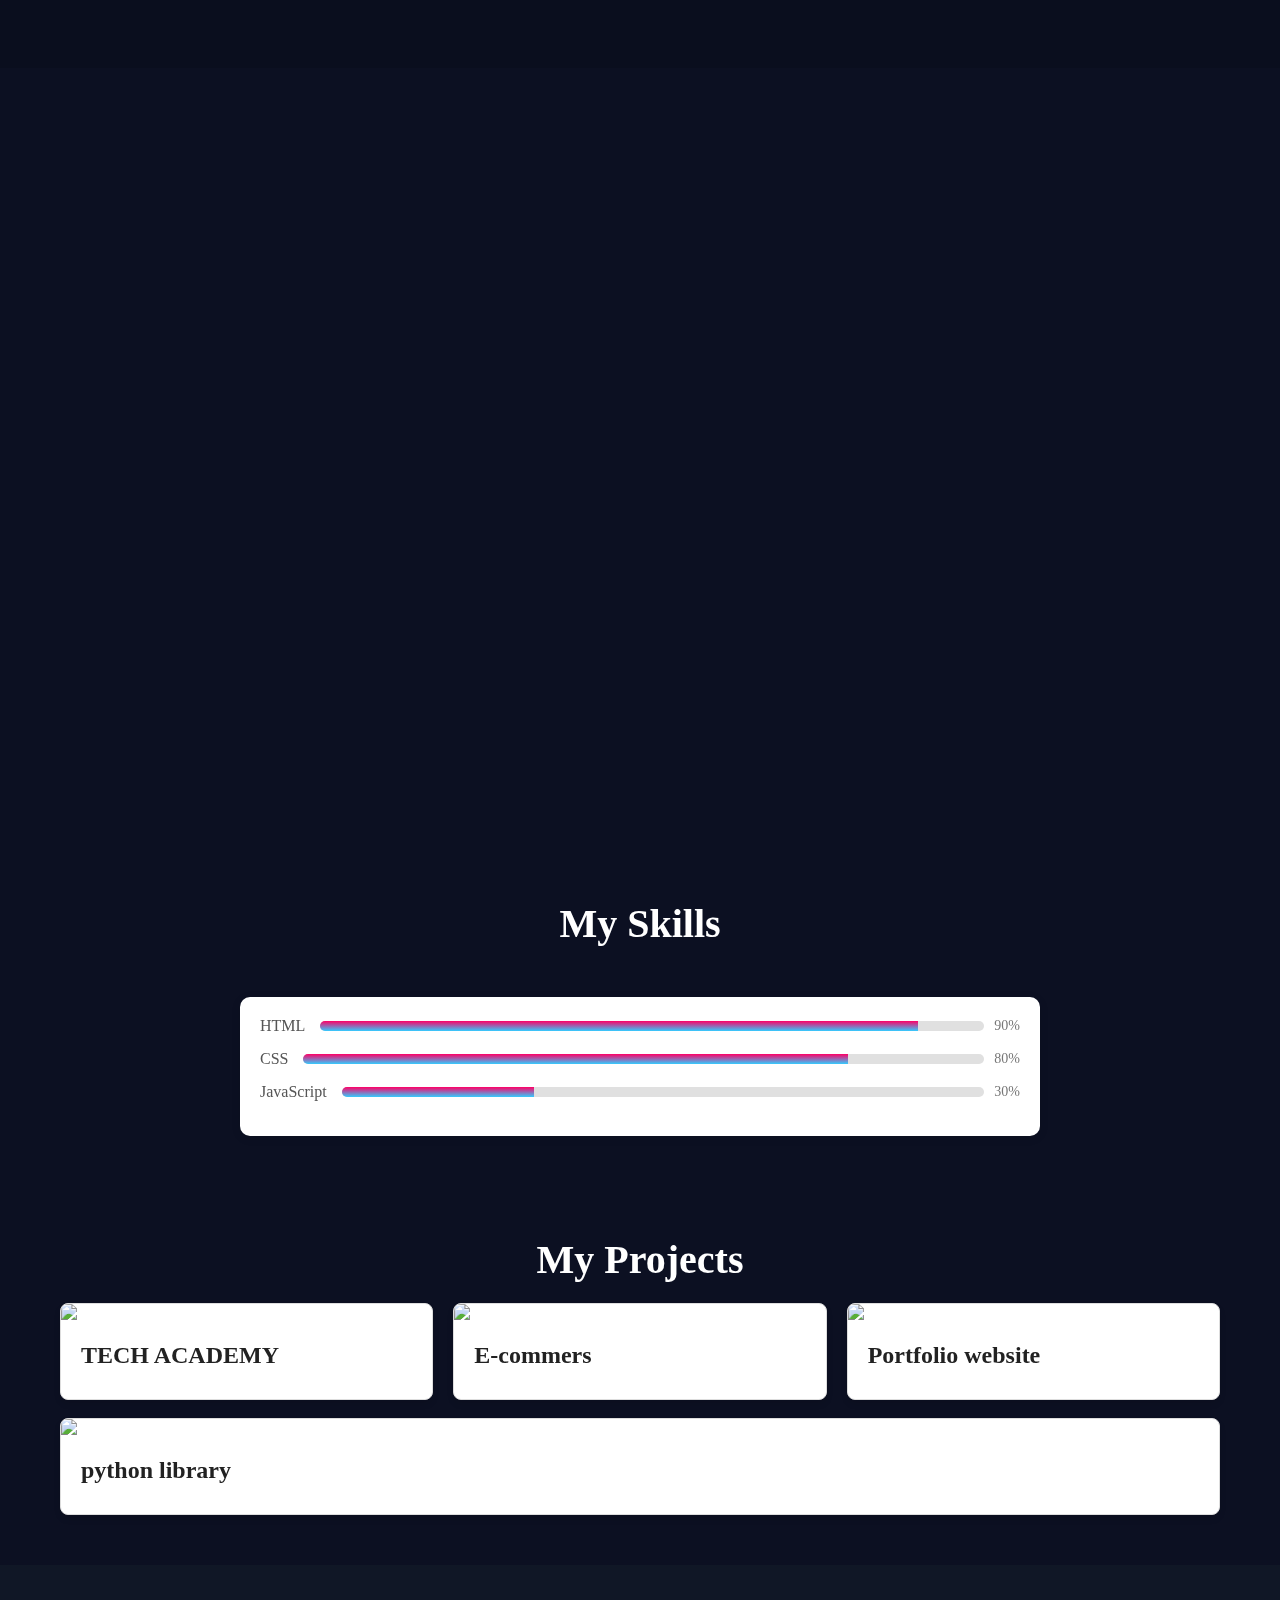
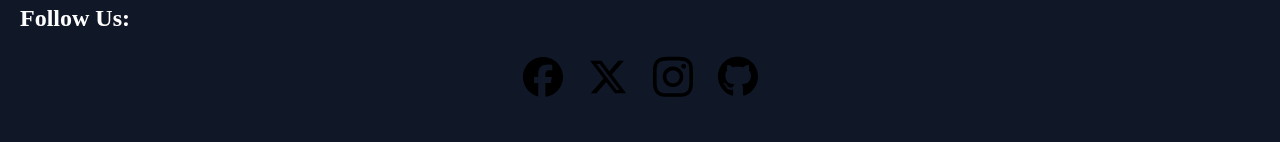
==== portfolio.html @ e425434f "Update portfolio.html" ====
<!DOCTYPE html>
<html lang="en">
<head>
    <meta charset="UTF-8">
    <meta name="viewport" content="width=device-width, initial-scale=1.0">
    <link rel="shortcut icon" href="https://res.cloudinary.com/ddzvcwo9v/image/upload/v1724843658/dedstkysozglwzvgcnnf.png" type="image/x-icon">
    <link rel="stylesheet" href="portfolio.css">
    <title>portfolio</title>
</head>
<body>
    <header class="header">
        <a href="#" class="logo">kingmarw</a>
        <nav class="nav">
            <a href="#" style="--i:1" class="active">Home</a>
            <a href="#skills" style="--i:2">my skils</a>
            <a href="#pro" style="--i:3">projects</a>
            <a href="#social" style="--i:4">social</a>
        </nav>
    </header>
    <section class="home">
        <div class="home-content">
            <h1>Hi, I'm MARWAN Elbadry</h1>
            <h3>WEB DEVELOPMENT</h3>
            <p>I want to be computer engineer</p>
            <a href="#pro" class="btn">My Work</a>
        </div>

        <div class="home-img">
            <div class="glowing-circle">
                <span></span>
                <span></span>
                <div class="image">
                <img src="https://res.cloudinary.com/ddzvcwo9v/image/upload/v1734709242/wa3lcucojf1qmdwb09uf.jpg" alt="">
                </div>
            </div>
        </div>
    </section>
    <h2 class="sk" id="skills">My Skills</h2>
    <div class="skills-section">
        <div class="skill">
        <span class="skill-name">HTML</span>
        <div class="skill-bar">
            <div class="skill-bar-fill" style="width: 90%;"></div>
        </div>
        <span class="skill-percentage">90%</span>
        </div>
        <div class="skill">
        <span class="skill-name">CSS</span>
        <div class="skill-bar">
            <div class="skill-bar-fill" style="width: 80%;"></div>
        </div>
        <span class="skill-percentage">80%</span>
        </div>
        <div class="skill">
        <span class="skill-name">JavaScript</span>
        <div class="skill-bar">
            <div class="skill-bar-fill" style="width: 30%;"></div>
        </div>
        <span class="skill-percentage">30%</span>
        </div>
    </div>

    <section class="projects-section" id="pro">
        <h2>My Projects</h2>
        <div class="projects-container">
            <div class="project-card">
                <img src="https://res.cloudinary.com/ddzvcwo9v/image/upload/v1734712965/g6yvmnpdj5k37snzpkqw.jpg" alt="Project 1" class="project-image">
                <div class="project-content">
                    <h3 class="project-title">TECH ACADEMY</h3>
                </div>
            </div>

            <div class="project-card">
                <img src="https://res.cloudinary.com/ddzvcwo9v/image/upload/v1734712967/htvb4mfzkhazmmc0hdqh.jpg" alt="Project 2" class="project-image">
                <div class="project-content">
                    <h3 class="project-title">E-commers</h3>
                </div>
            </div>

            <div class="project-card">
                <img src="https://res.cloudinary.com/ddzvcwo9v/image/upload/v1734712961/jsepmfvelvj4rqw4cdtt.jpg" alt="Project 3" class="project-image">
                <div class="project-content">
                    <h3 class="project-title">Portfolio website</h3>
                </div>
            </div>
        </div><br>
        <div class="project-card">
            <img src="https://res.cloudinary.com/ddzvcwo9v/image/upload/v1735302737/auinsat9s2ljoac7byhu.png" alt="Project 3" class="project-image">
                <div class="project-content">
                    <h3 class="project-title">python library</h3>
                </div>
        </div>
    </section>


    <div class="social-media-section"id="social">
        <h2>Follow Us:</h2>
        <div class="social-icons">
        <a href="https://facebook.com/kingmarw3" target="_blank" class="social-icon" title="Facebook"><svg xmlns="http://www.w3.org/2000/svg" viewBox="0 0 512 512"><!--!Font Awesome Free 6.7.2 by @fontawesome - https://fontawesome.com License - https://fontawesome.com/license/free Copyright 2024 Fonticons, Inc.--><path d="M512 256C512 114.6 397.4 0 256 0S0 114.6 0 256C0 376 82.7 476.8 194.2 504.5V334.2H141.4V256h52.8V222.3c0-87.1 39.4-127.5 125-127.5c16.2 0 44.2 3.2 55.7 6.4V172c-6-.6-16.5-1-29.6-1c-42 0-58.2 15.9-58.2 57.2V256h83.6l-14.4 78.2H287V510.1C413.8 494.8 512 386.9 512 256h0z"/></svg></a>
        <a href="https://X.com/KingMarw17299" target="_blank" class="social-icon" title="Twitter"><svg xmlns="http://www.w3.org/2000/svg" viewBox="0 0 512 512"><!--!Font Awesome Free 6.7.2 by @fontawesome - https://fontawesome.com License - https://fontawesome.com/license/free Copyright 2024 Fonticons, Inc.--><path d="M389.2 48h70.6L305.6 224.2 487 464H345L233.7 318.6 106.5 464H35.8L200.7 275.5 26.8 48H172.4L272.9 180.9 389.2 48zM364.4 421.8h39.1L151.1 88h-42L364.4 421.8z"/></svg></a>
        <a href="https://instagram.com/kingmarw3" target="_blank" class="social-icon" title="Instagram"><svg xmlns="http://www.w3.org/2000/svg" viewBox="0 0 448 512"><!--!Font Awesome Free 6.7.2 by @fontawesome - https://fontawesome.com License - https://fontawesome.com/license/free Copyright 2024 Fonticons, Inc.--><path d="M224.1 141c-63.6 0-114.9 51.3-114.9 114.9s51.3 114.9 114.9 114.9S339 319.5 339 255.9 287.7 141 224.1 141zm0 189.6c-41.1 0-74.7-33.5-74.7-74.7s33.5-74.7 74.7-74.7 74.7 33.5 74.7 74.7-33.6 74.7-74.7 74.7zm146.4-194.3c0 14.9-12 26.8-26.8 26.8-14.9 0-26.8-12-26.8-26.8s12-26.8 26.8-26.8 26.8 12 26.8 26.8zm76.1 27.2c-1.7-35.9-9.9-67.7-36.2-93.9-26.2-26.2-58-34.4-93.9-36.2-37-2.1-147.9-2.1-184.9 0-35.8 1.7-67.6 9.9-93.9 36.1s-34.4 58-36.2 93.9c-2.1 37-2.1 147.9 0 184.9 1.7 35.9 9.9 67.7 36.2 93.9s58 34.4 93.9 36.2c37 2.1 147.9 2.1 184.9 0 35.9-1.7 67.7-9.9 93.9-36.2 26.2-26.2 34.4-58 36.2-93.9 2.1-37 2.1-147.8 0-184.8zM398.8 388c-7.8 19.6-22.9 34.7-42.6 42.6-29.5 11.7-99.5 9-132.1 9s-102.7 2.6-132.1-9c-19.6-7.8-34.7-22.9-42.6-42.6-11.7-29.5-9-99.5-9-132.1s-2.6-102.7 9-132.1c7.8-19.6 22.9-34.7 42.6-42.6 29.5-11.7 99.5-9 132.1-9s102.7-2.6 132.1 9c19.6 7.8 34.7 22.9 42.6 42.6 11.7 29.5 9 99.5 9 132.1s2.7 102.7-9 132.1z"/></svg></a>
        <a href="https://github.com/Kingmarw" target="_blank" class="social-icon" title="Github"><svg xmlns="http://www.w3.org/2000/svg" viewBox="0 0 496 512"><!--!Font Awesome Free 6.7.2 by @fontawesome - https://fontawesome.com License - https://fontawesome.com/license/free Copyright 2024 Fonticons, Inc.--><path d="M165.9 397.4c0 2-2.3 3.6-5.2 3.6-3.3 .3-5.6-1.3-5.6-3.6 0-2 2.3-3.6 5.2-3.6 3-.3 5.6 1.3 5.6 3.6zm-31.1-4.5c-.7 2 1.3 4.3 4.3 4.9 2.6 1 5.6 0 6.2-2s-1.3-4.3-4.3-5.2c-2.6-.7-5.5 .3-6.2 2.3zm44.2-1.7c-2.9 .7-4.9 2.6-4.6 4.9 .3 2 2.9 3.3 5.9 2.6 2.9-.7 4.9-2.6 4.6-4.6-.3-1.9-3-3.2-5.9-2.9zM244.8 8C106.1 8 0 113.3 0 252c0 110.9 69.8 205.8 169.5 239.2 12.8 2.3 17.3-5.6 17.3-12.1 0-6.2-.3-40.4-.3-61.4 0 0-70 15-84.7-29.8 0 0-11.4-29.1-27.8-36.6 0 0-22.9-15.7 1.6-15.4 0 0 24.9 2 38.6 25.8 21.9 38.6 58.6 27.5 72.9 20.9 2.3-16 8.8-27.1 16-33.7-55.9-6.2-112.3-14.3-112.3-110.5 0-27.5 7.6-41.3 23.6-58.9-2.6-6.5-11.1-33.3 2.6-67.9 20.9-6.5 69 27 69 27 20-5.6 41.5-8.5 62.8-8.5s42.8 2.9 62.8 8.5c0 0 48.1-33.6 69-27 13.7 34.7 5.2 61.4 2.6 67.9 16 17.7 25.8 31.5 25.8 58.9 0 96.5-58.9 104.2-114.8 110.5 9.2 7.9 17 22.9 17 46.4 0 33.7-.3 75.4-.3 83.6 0 6.5 4.6 14.4 17.3 12.1C428.2 457.8 496 362.9 496 252 496 113.3 383.5 8 244.8 8zM97.2 352.9c-1.3 1-1 3.3 .7 5.2 1.6 1.6 3.9 2.3 5.2 1 1.3-1 1-3.3-.7-5.2-1.6-1.6-3.9-2.3-5.2-1zm-10.8-8.1c-.7 1.3 .3 2.9 2.3 3.9 1.6 1 3.6 .7 4.3-.7 .7-1.3-.3-2.9-2.3-3.9-2-.6-3.6-.3-4.3 .7zm32.4 35.6c-1.6 1.3-1 4.3 1.3 6.2 2.3 2.3 5.2 2.6 6.5 1 1.3-1.3 .7-4.3-1.3-6.2-2.2-2.3-5.2-2.6-6.5-1zm-11.4-14.7c-1.6 1-1.6 3.6 0 5.9 1.6 2.3 4.3 3.3 5.6 2.3 1.6-1.3 1.6-3.9 0-6.2-1.4-2.3-4-3.3-5.6-2z"/></svg></a>
    </div>
</div>
</body>
</html>
---- portfolio.css ----
@import url('https://fonts.googleapis.com/css2?family=Poppins:ital,wght@0,100;0,200;0,300;0,400;0,500;0,600;0,700;0,800;0,900;1,100;1,200;1,300;1,400;1,500;1,600;1,700;1,800;1,900&display=swap');
*
{
    margin: 0;
    padding: 0;
    box-sizing: border-box;
    font-family: Rubik;
    scroll-behavior: smooth;
}
body
{
    background: #0c1022;
    color: #fff;
}
header
{
    position: fixed;
    top: 0;
    left: 0;
    width: 100%;
    padding: 20px 10%;
    background: rgba(0, 0, 0, 0.1);
    backdrop-filter: blur(19px);
    display: flex;
    justify-content: space-between;
    align-items: center;
    z-index: 1000;
}
.logo
{
    font-size: 25px;
    color: #fff;
    text-decoration: none;
    font-weight: 600;
    pointer-events: none;
    opacity: 0;
    animation: slideTop 1s ease forwards;
}
nav a
{
    display: inline-block;
    font-size: 18px;
    color: #fff;
    text-decoration: none;
    font-weight: 500;
    margin-left: 30px;
    opacity: 0;
    animation: slideTop 0.5s ease forwards;
    animation-delay: calc(0.2s * var(--i));
}
.nav a.active,
.nav a:hover
{
    background: linear-gradient(45deg, #f06,#3cf);
    -webkit-text-fill-color: transparent;
    -webkit-background-clip: text;
}
.home
{
    width: 100%;
    height: 100vh;
    display: flex;
    justify-content: space-between;
    align-items: center;
    padding: 70px 10% 0;
}
.home-content
{
    max-width: 700px;
}
.home-content h1
{
    font-size: 56px;
    font-weight: 700;
    line-height: 1.2;
    opacity: 0;
    animation: slideRight 1s ease forwards;
    animation-delay: 0.7s;
}
.home-content h3
{
    font-size: 32px;
    font-weight: 700;
    opacity: 0;
    animation: slideLeft 1s ease forwards;
    animation-delay: 1s;
}
.home-content p
{
    font-size: 16px;
    margin: 20px 0 40px;
    opacity: 0;
    animation: slideLeft 1s ease forwards;
    animation-delay: 1.3s;
}
.btn
{
    position: relative;
    display: inline-flex;
    justify-content: center;
    align-items: center;
    width: 180px;
    height: 48px;
    border-radius: 40px;
    font-size: 19px;
    color: #fff;
    text-decoration: none;
    font-weight: 600;
    letter-spacing: 1px;
    z-index: 1;
    opacity: 0;
    animation: slideTop 1s ease forwards;
    animation-delay: 0.7s;
}
.btn::before
{
    content: "";
    position: absolute;
    top: 0;
    left: 0;
    inset: 0;
    background: linear-gradient(45deg,#f06,#3cf,#f06);
    background-size: 200%;
    background-position: 0 0;
    z-index: -1;
    border-radius: 40px;
    filter: blur(5px);
    transition: 0.5s ease;
}
.btn:hover::before
{
    background-position: 100% 0;
}
.btn::after
{
    content: "";
    position: absolute;
    top: 0;
    left: 0;
    inset: 0;
    background: linear-gradient(45deg,#f06,#3cf,#f06);
    background-position: 0 0;
    background-size: 200%;
    z-index: -1;
    border-radius: 40px;
    transition: 0.5s ease;
}
.btn:hover::after
{
    background-position: 100% 0;
}
.home-img
{
    width: 450px;
    height: 420px;
    opacity: 0;
    animation: zoom 1s ease forwards,floatImage 4s ease-in-out infinite;
    animation-delay: 0.7s, 1s;
}
.home-img .glowing-circle
{
    position: relative;
    width: 100%;
    height: 100%;
    border-radius: 50%;
    display: flex;
    justify-content: center;
    align-items: center;
}
.home-img .glowing-circle::after
{
    content: '';
    position: absolute;
    width: 380px;
    height: 380px;
    background: #0c1022;
    border-radius: 50%;
}
.glowing-circle .image
{
    position: relative;
    width: 380px;
    height: 380px;
    display: flex;
    justify-content: center;
    align-items: center;
    z-index: 1;
}
.image img
{
    position: absolute;
    max-width: 385px;
    height: 387px;
    border-radius: 100%;
    object-fit: contain;
}
.glowing-circle span
{
    position: absolute;
    width: 430px;
    height: 430px;
    background: linear-gradient(#f06, #3cf);
    border-radius: 50%;
    animation: circleRotate 5s linear infinite;
}
.glowing-circle span:nth-child(1)
{
    filter: blur(10px);
}

/* keyfram animation */
@keyframes slideTop {
    0%
    {
        opacity: 0;
        transform: translateY(100px);
    }
    100%
    {
        opacity: 1;
        transform: translateY(0);
    }
}
@keyframes slideRight {
    0%
    {
        opacity: 0;
        transform: translateX(-100px);
    }
    100%
    {
        opacity: 1;
        transform: translateX(0);
    }
}
@keyframes slideLeft {
    0%
    {
        opacity: 0;
        transform: translateX(100px);
    }
    100%
    {
        opacity: 1;
        transform: translateX(0);
    }
}
@keyframes zoom {
    0%
    {
        opacity: 0;
        transform: scale(0);
    }
    100%
    {
        opacity: 1;
        transform: scale(1);
    }
}
@keyframes floatImage {
    0%
    {
        transform: translateY(0);
    }
    50%
    {
        transform: translateY(-24px);
    }
    100%
    {
        transform: translateY(0);
    }
}
@keyframes circleRotate {
    0%
    {
        transform: rotate(0);
    }
    
    100%
    {
        transform: rotate(360deg);
    }
}
.skills-section {
    padding: 20px;
    max-width: 800px;
    margin: 50px auto;
    background-color: #ffffff;
    border-radius: 10px;
    box-shadow: 0 2px 10px rgba(0, 0, 0, 0.1);
  }
  .skills-section h2 {
    text-align: center;
    color: #333333;
    margin-bottom: 20px;
  }
  .skill {
    display: flex;
    align-items: center;
    justify-content: space-between;
    margin-bottom: 15px;
  }
  .skill-name {
    font-size: 16px;
    color: #555555;
  }
  .skill-bar {
    flex: 1;
    margin-left: 15px;
    height: 10px;
    background-color: #e0e0e0;
    border-radius: 5px;
    position: relative;
    overflow: hidden;
  }
  .skill-bar-fill {
    height: 100%;
    background: linear-gradient(#f06, #3cf);
    width: 0%;
    transition: width 1.5s ease-in-out;
}
  .skill-percentage {
    font-size: 14px;
    color: #777777;
    margin-left: 10px;
  }
  .social-media-section {
    padding: 40px 20px;
    background-color: rgba(17, 25, 40, 0.75);
    backdrop-filter: blur(19px) saturate(100%);
    color: #fff;
}
  .social-media-section h2 {
    margin-bottom: 20px;
    font-size: 24px;
    color: #fff;
}
  .social-icons {
    display: flex;
    justify-content: center;
    gap: 15px;
}
  .social-icon {
    width: 50px;
    height: 50px;
    display: flex;
    align-items: center;
    justify-content: center;
    border-radius: 50%;
    background: none;
    color: #fff;
    font-size: 10px;
    text-decoration: none;
    transition: background-color 0.3s, transform 0.3s;
}
svg{
    width: 40px;
}
.social-icon:hover {
    background: linear-gradient(#f06,#3cf);
    transform: scale(1.1);
}
.projects-section {
    padding: 50px 20px;
    max-width: 1200px;
    margin: 0 auto;
}
.projects-section h2 {
    text-align: center;
    font-size: 2.5em;
    margin-bottom: 20px;
    color: #fff;
}
.projects-container {
    display: grid;
    grid-template-columns: repeat(auto-fit, minmax(300px, 1fr));
    gap: 20px;
}
.project-card {
    background: #fff;
    border: 1px solid #ddd;
    border-radius: 8px;
    overflow: hidden;
    box-shadow: 0 4px 6px rgba(0, 0, 0, 0.1);
    transition: transform 0.3s;
}
.project-card:hover {
    transform: translateY(-10px);
}
.project-image {
    width: 100%;
    height: 200px;
    object-fit: cover;
}
.project-content {
    padding: 20px;
}
.project-title {
    font-size: 1.5em;
    margin-bottom: 10px;
    color: #222;
}
.project-description {
    font-size: 1em;
    color: #555;
    margin-bottom: 15px;
}
.project-link {
    text-decoration: none;
    color: #007bff;
    font-weight: bold;
    transition: color 0.3s;
}
.project-link:hover {
    color: #0056b3;
}
.sk{
    text-align: center;
    font-size: 2.5em;
}
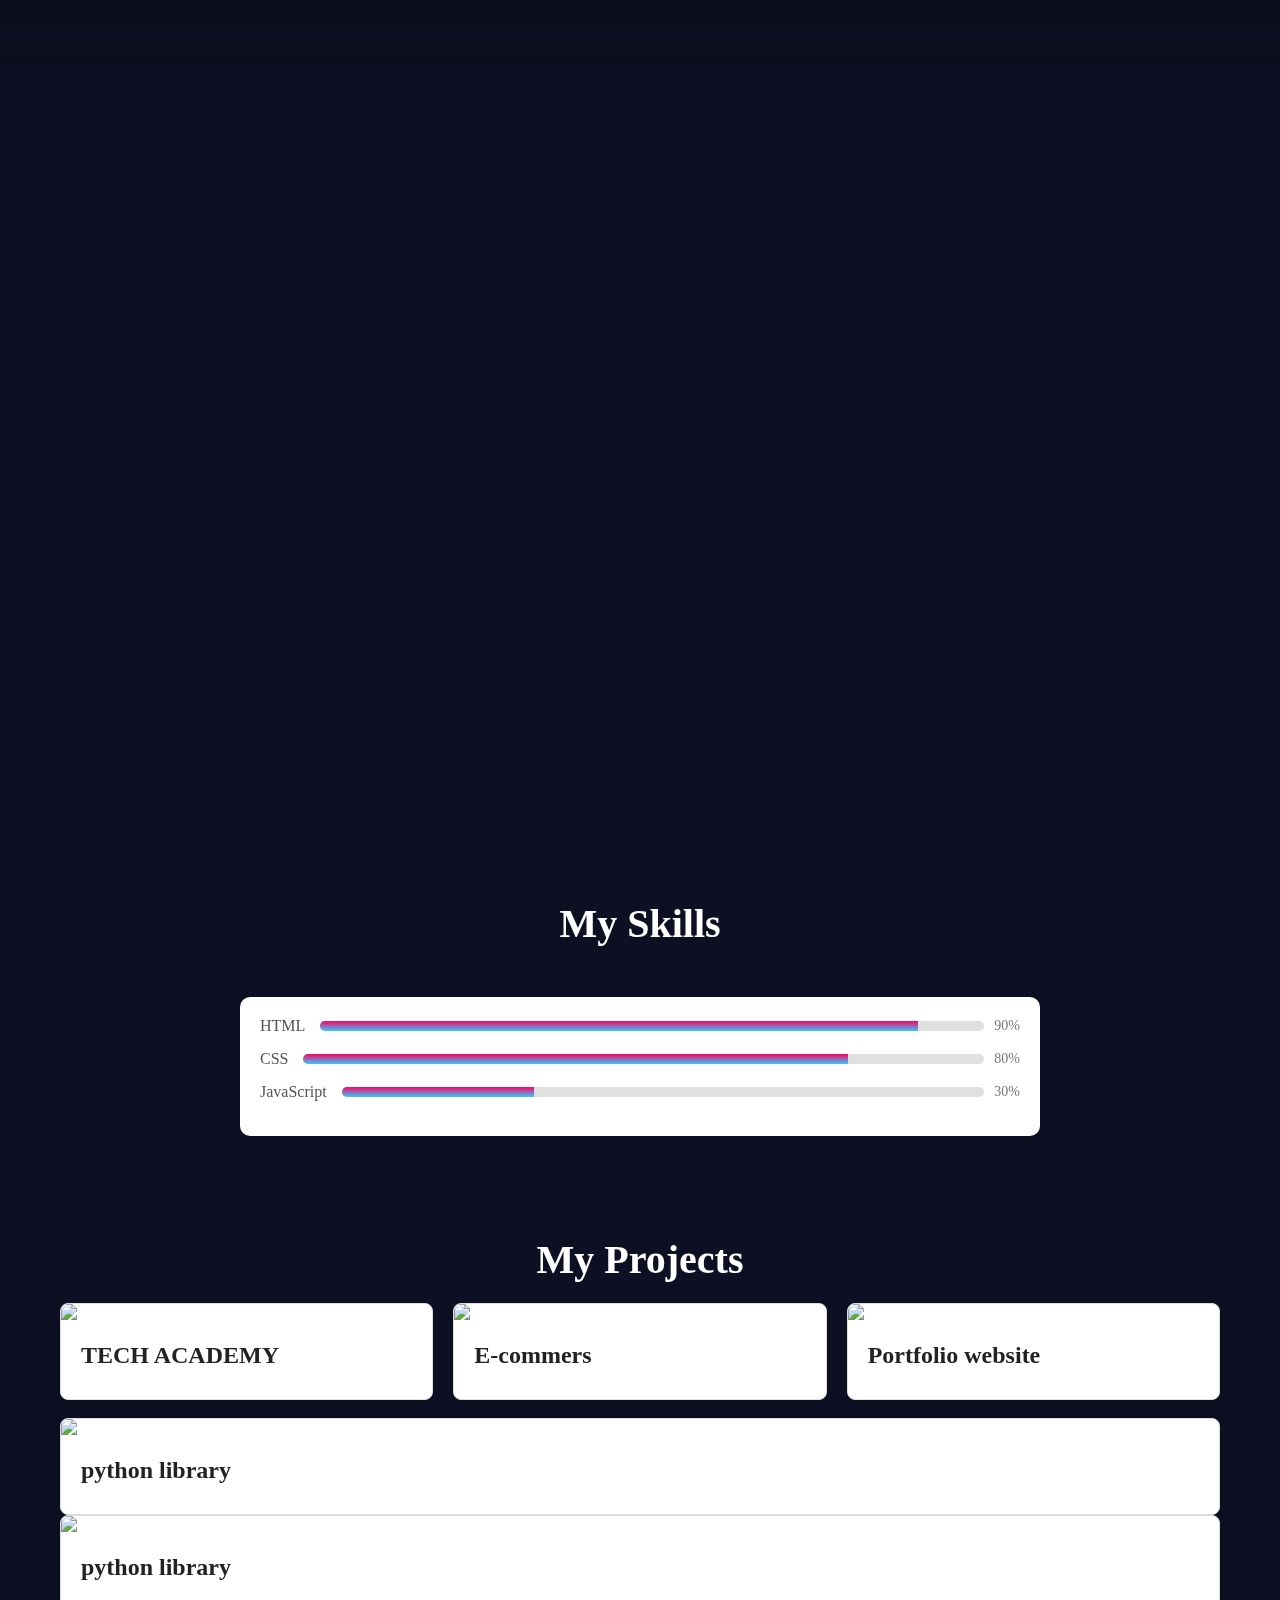
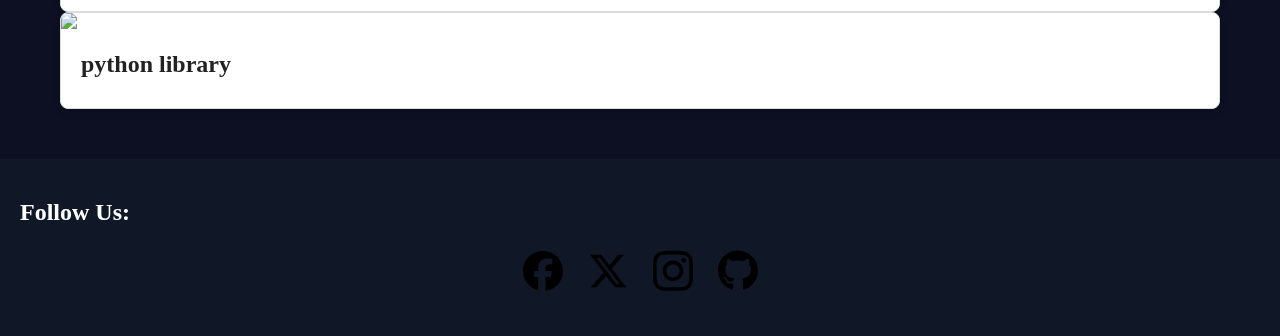
==== commit 23385ba7: "Update portfolio.html" ====
--- a/portfolio.html
+++ b/portfolio.html
@@ -85,7 +85,19 @@
             </div>
         </div><br>
         <div class="project-card">
-            <img src="https://res.cloudinary.com/ddzvcwo9v/image/upload/v1735302737/auinsat9s2ljoac7byhu.png" alt="Project 3" class="project-image">
+            <img src="https://res.cloudinary.com/ddzvcwo9v/image/upload/v1723411837/uew3bdnqyew2hrf4bnuc.jpg" alt="Project 3" class="project-image">
+                <div class="project-content">
+                    <h3 class="project-title">python library</h3>
+                </div>
+        </div>
+        <div class="project-card">
+            <img src="https://res.cloudinary.com/ddzvcwo9v/image/upload/v1723411837/uew3bdnqyew2hrf4bnuc.jpg" alt="Project 3" class="project-image">
+                <div class="project-content">
+                    <h3 class="project-title">python library</h3>
+                </div>
+        </div>
+        <div class="project-card">
+            <img src="https://res.cloudinary.com/ddzvcwo9v/image/upload/v1723411837/uew3bdnqyew2hrf4bnuc.jpg" alt="Project 3" class="project-image">
                 <div class="project-content">
                     <h3 class="project-title">python library</h3>
                 </div>
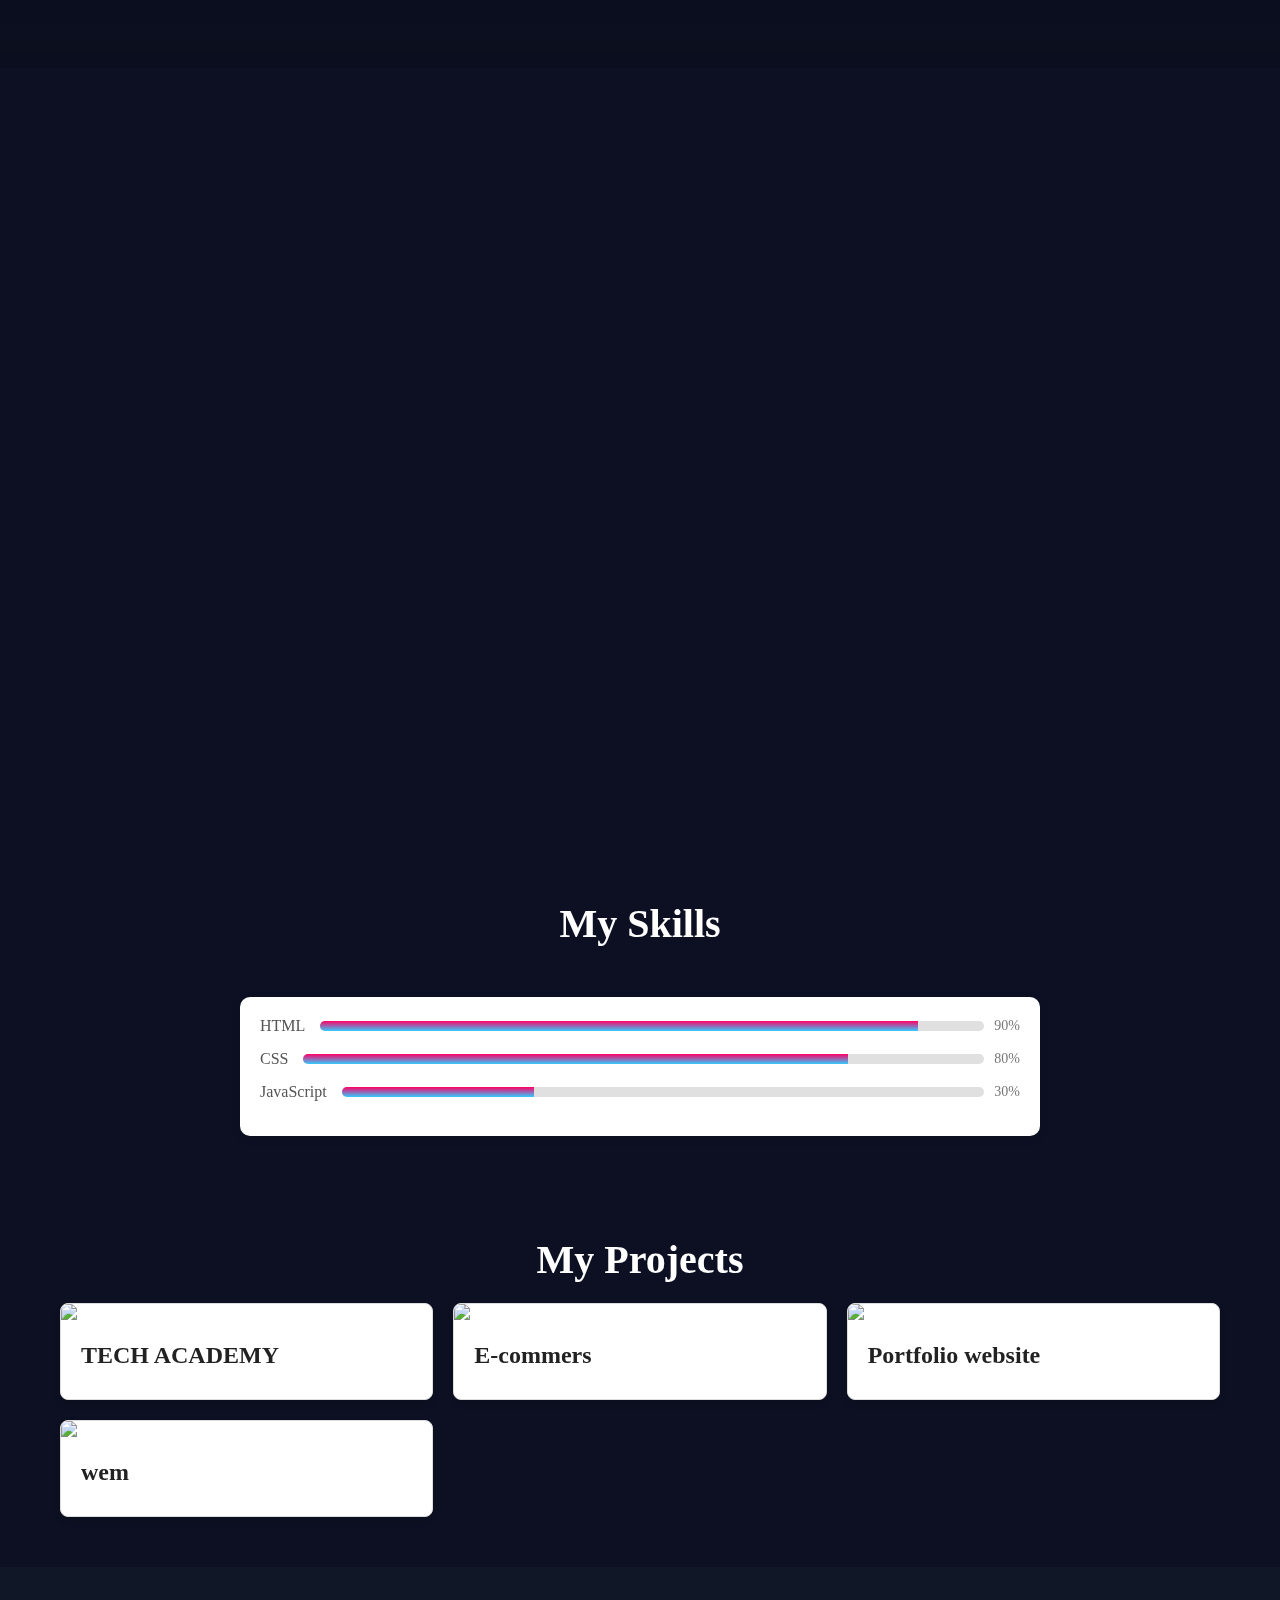
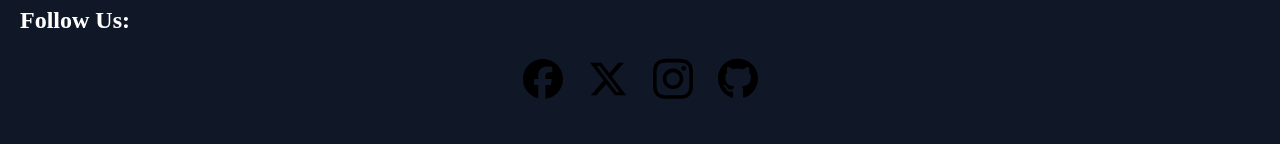
==== commit 31afbe87: "Update portfolio.html" ====
--- a/portfolio.html
+++ b/portfolio.html
@@ -83,24 +83,12 @@
                     <h3 class="project-title">Portfolio website</h3>
                 </div>
             </div>
-        </div><br>
-        <div class="project-card">
-            <img src="https://res.cloudinary.com/ddzvcwo9v/image/upload/v1723411837/uew3bdnqyew2hrf4bnuc.jpg" alt="Project 3" class="project-image">
+            <div class="project-card">
+                <img src="https://res.cloudinary.com/ddzvcwo9v/image/upload/v1734712961/jsepmfvelvj4rqw4cdtt.jpg" alt="Project 3" class="project-image">
                 <div class="project-content">
-                    <h3 class="project-title">python library</h3>
+                    <h3 class="project-title">wem</h3>
                 </div>
-        </div>
-        <div class="project-card">
-            <img src="https://res.cloudinary.com/ddzvcwo9v/image/upload/v1723411837/uew3bdnqyew2hrf4bnuc.jpg" alt="Project 3" class="project-image">
-                <div class="project-content">
-                    <h3 class="project-title">python library</h3>
-                </div>
-        </div>
-        <div class="project-card">
-            <img src="https://res.cloudinary.com/ddzvcwo9v/image/upload/v1723411837/uew3bdnqyew2hrf4bnuc.jpg" alt="Project 3" class="project-image">
-                <div class="project-content">
-                    <h3 class="project-title">python library</h3>
-                </div>
+            </div>
         </div>
     </section>
 
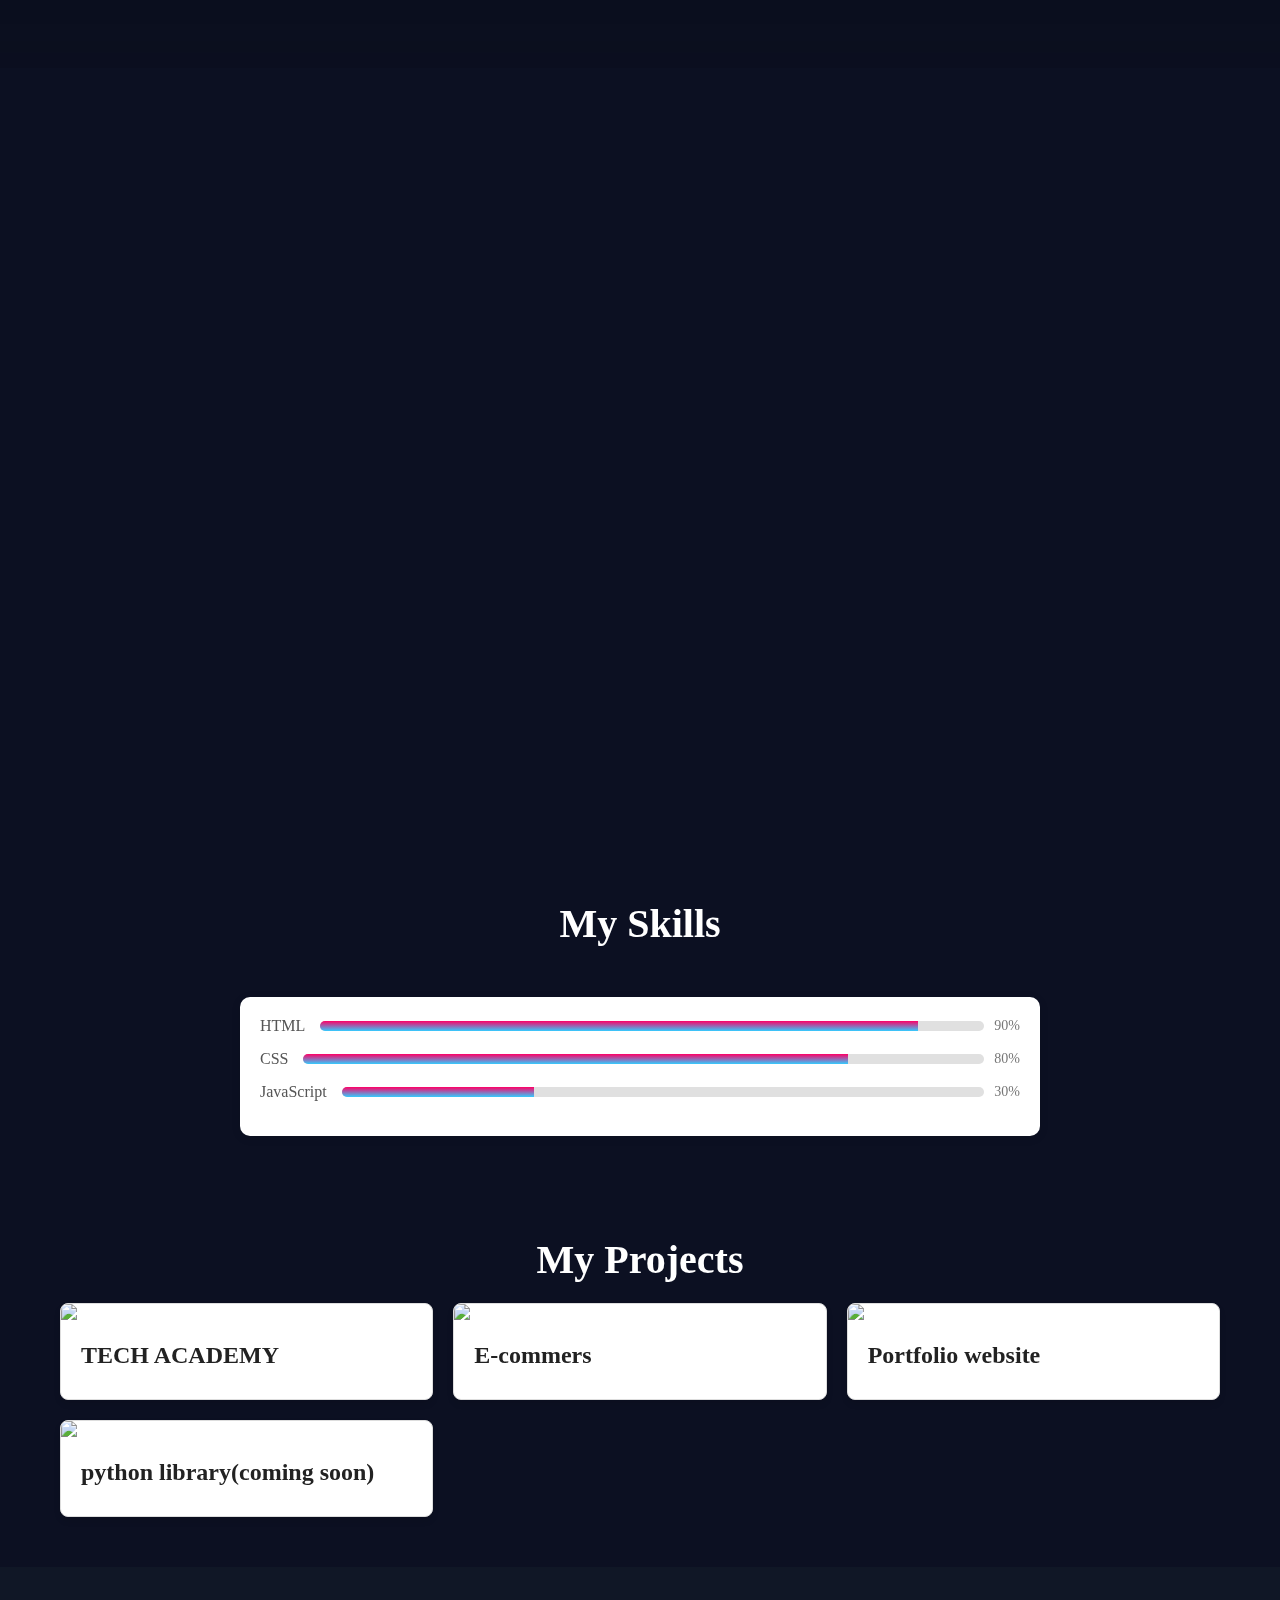
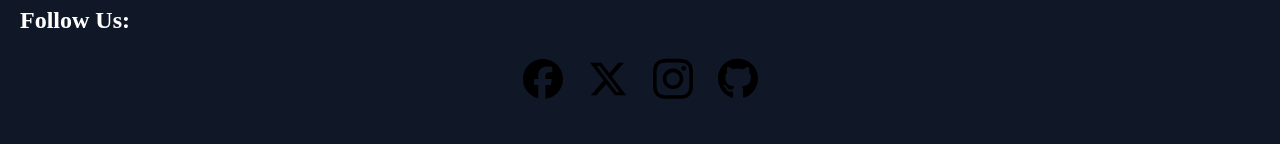
==== commit 031d00e1: "Update portfolio.html" ====
--- a/portfolio.html
+++ b/portfolio.html
@@ -84,9 +84,9 @@
                 </div>
             </div>
             <div class="project-card">
-                <img src="https://res.cloudinary.com/ddzvcwo9v/image/upload/v1734712961/jsepmfvelvj4rqw4cdtt.jpg" alt="Project 3" class="project-image">
+                <img src="https://res.cloudinary.com/ddzvcwo9v/image/upload/v1735302737/auinsat9s2ljoac7byhu.png" alt="Project 3" class="project-image">
                 <div class="project-content">
-                    <h3 class="project-title">wem</h3>
+                    <h3 class="project-title">python library(coming soon)</h3>
                 </div>
             </div>
         </div>
